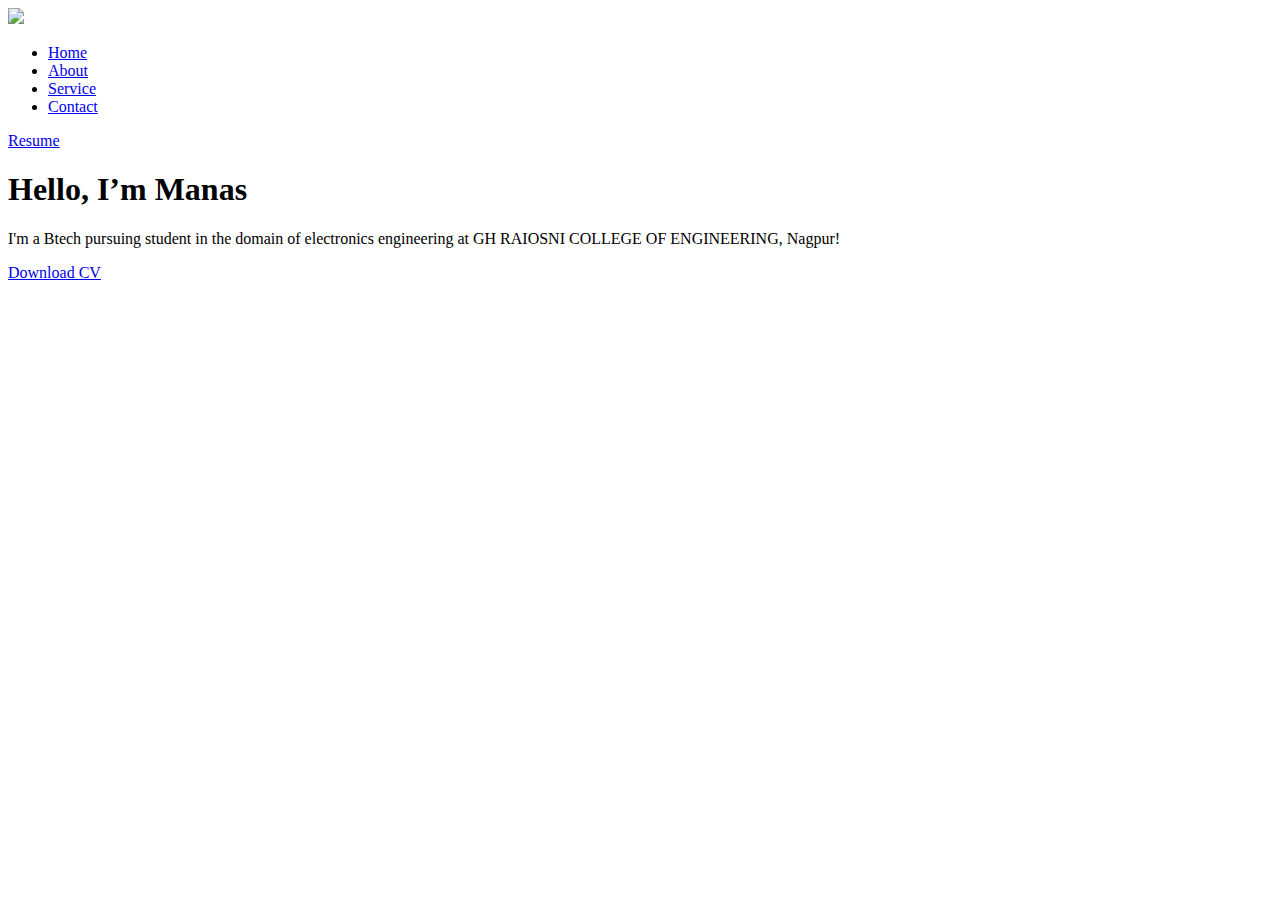
==== index.html @ b5d8506f "Create index.html" ====
<!DOCTYPE html>
<html lang="en">
<head>
  <meta charset="UTF-8" />
  <title>Personal Portfolio Website</title>
  <link rel="stylesheet" href="Styles.css" />
  <script>
    function openPicture() {
      window.open('IMG-20230325-WA0014.jpg', '_blank');
    }
  </script>
</head>
<body>
  <div class="hero">
    <nav>
      <img src="IMG-20230325-WA0014.jpg" class="logo" onclick="openPicture()" />
      <ul>
        <li><a href="index.html" onclick="openPage('Home')">Home</a></li>
        <li><a href="About.html" onclick="openPage('About')">About</a></li>
        <li><a href="Service.html" onclick="openPage('Service')">Service</a></li>
        <li><a href="contact.html" onclick="openPage('Contact')">Contact</a></li>
      </ul>
      <a href="Manas-sawarkar-1684901641961.pdf" class="btn">Resume</a>
    </nav>
    <div class="content">
      <h1>Hello, I’m <span>Manas</span></h1>
      <p>
        I'm a Btech pursuing student in the domain of electronics engineering at GH RAIOSNI COLLEGE OF ENGINEERING, Nagpur!
      </p>
      <a href="Manas-sawarkar-1684901641961.pdf" class="btn">Download CV</a>
    </div>
  </div>
</body>
</html>
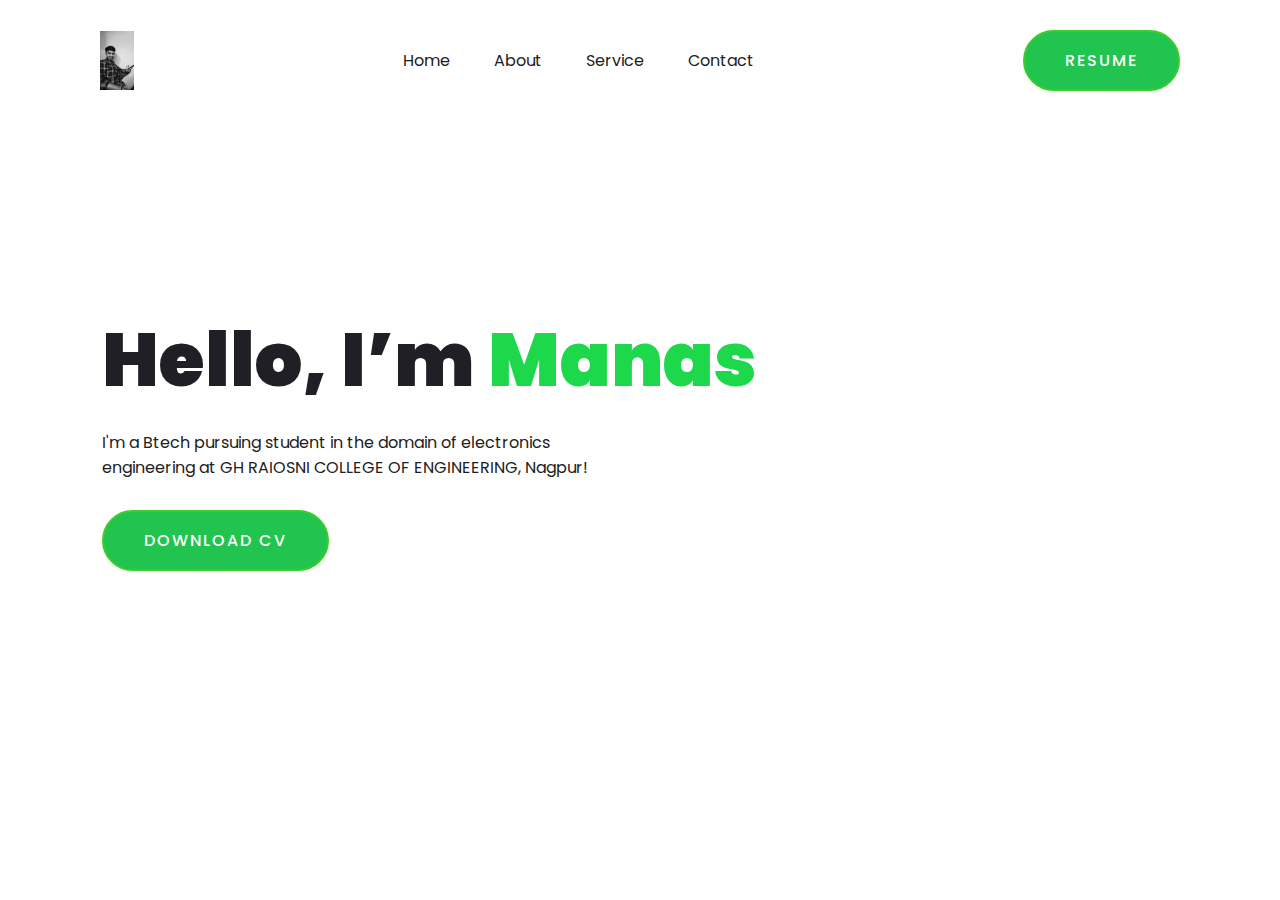
==== commit 4cbcbea9: "Add files via upload" ====
--- a/index.html
+++ b/index.html
@@ -1,34 +1,34 @@
-<!DOCTYPE html>
-<html lang="en">
-<head>
-  <meta charset="UTF-8" />
-  <title>Personal Portfolio Website</title>
-  <link rel="stylesheet" href="Styles.css" />
-  <script>
-    function openPicture() {
-      window.open('IMG-20230325-WA0014.jpg', '_blank');
-    }
-  </script>
-</head>
-<body>
-  <div class="hero">
-    <nav>
-      <img src="IMG-20230325-WA0014.jpg" class="logo" onclick="openPicture()" />
-      <ul>
-        <li><a href="index.html" onclick="openPage('Home')">Home</a></li>
-        <li><a href="About.html" onclick="openPage('About')">About</a></li>
-        <li><a href="Service.html" onclick="openPage('Service')">Service</a></li>
-        <li><a href="contact.html" onclick="openPage('Contact')">Contact</a></li>
-      </ul>
-      <a href="Manas-sawarkar-1684901641961.pdf" class="btn">Resume</a>
-    </nav>
-    <div class="content">
-      <h1>Hello, I’m <span>Manas</span></h1>
-      <p>
-        I'm a Btech pursuing student in the domain of electronics engineering at GH RAIOSNI COLLEGE OF ENGINEERING, Nagpur!
-      </p>
-      <a href="Manas-sawarkar-1684901641961.pdf" class="btn">Download CV</a>
-    </div>
-  </div>
-</body>
-</html>
+<!DOCTYPE html>
+<html lang="en">
+<head>
+  <meta charset="UTF-8" />
+  <title>Personal Portfolio Website</title>
+  <link rel="stylesheet" href="Styles.css" />
+  <script>
+    function openPicture() {
+      window.open('IMG-20230325-WA0014.jpg', '_blank');
+    }
+  </script>
+</head>
+<body>
+  <div class="hero">
+    <nav>
+      <img src="IMG-20230325-WA0014.jpg" class="logo" onclick="openPicture()" />
+      <ul>
+        <li><a href="index.html" onclick="openPage('Home')">Home</a></li>
+        <li><a href="About.html" onclick="openPage('About')">About</a></li>
+        <li><a href="Service.html" onclick="openPage('Service')">Service</a></li>
+        <li><a href="contact.html" onclick="openPage('Contact')">Contact</a></li>
+      </ul>
+      <a href="Manas-sawarkar-1684901641961.pdf" class="btn">Resume</a>
+    </nav>
+    <div class="content">
+      <h1>Hello, I’m <span>Manas</span></h1>
+      <p>
+        I'm a Btech pursuing student in the domain of electronics engineering at GH RAIOSNI COLLEGE OF ENGINEERING, Nagpur!
+      </p>
+      <a href="Manas-sawarkar-1684901641961.pdf" class="btn">Download CV</a>
+    </div>
+  </div>
+</body>
+</html>
--- a/Styles.css
+++ b/Styles.css
@@ -0,0 +1,109 @@
+@import url("https://fonts.googleapis.com/css2?family=Poppins:wght@400;500;600;700&display=swap");
+
+* {
+  margin: 0;
+  padding: 0;
+  box-sizing: border-box;
+  font-family: "Poppins", sans-serif;
+}
+a {
+  text-decoration: none;
+}
+.hero {
+  width: 100%;
+  height: 100vh;
+  background: url(img/bg.png);
+  background-size: cover;
+}
+nav {
+  display: flex;
+  align-items: center;
+  justify-content: space-between;
+  padding: 30px 100px;
+}
+.logo {
+  max-height: 60px;
+}
+nav ul li {
+  list-style: none;
+  display: inline-block;
+  padding: 10px 20px;
+}
+nav ul li a {
+  color: #1d1d24;
+  position: relative;
+  padding: 5px 0;
+}
+nav ul li a:hover {
+  color: #26d12c;
+}
+nav ul li a:after {
+  content: "";
+  position: absolute;
+  left: 0;
+  width: 0;
+  height: 3px;
+  background: #1dc639;
+  transition: 0.3s;
+  bottom: 0;
+}
+nav ul li a:hover:after {
+  width: 100%;
+}
+.btn {
+  color: #fff;
+  font-size: 16px;
+  text-transform: uppercase;
+  letter-spacing: 2px;
+  padding: 16px 40px;
+  border-radius: 500px;
+  display: inline-block;
+  font-weight: 500;
+  transition: all 0.4s ease-in-out;
+  background-size: 152% 100%;
+  background: #22c450;
+  border: 2px solid #3ace26;
+}
+.btn:hover {
+  background: transparent;
+  border-color: #0dcb36;
+  color: #47fd99;
+}
+.content {
+  position: absolute;
+  top: 35%;
+  left: 8%;
+}
+.content .title {
+  color: #0a0a0a;
+  font-size: 15px;
+  text-transform: uppercase;
+  letter-spacing: 4px;
+  display: inline-block;
+  margin-bottom: 20px;
+  background: linear-gradient(
+    120deg,
+    #1c99fe 20.69%,
+    #7644ff 50.19%,
+    #16c64a 79.69%
+  );
+  -webkit-background-clip: text;
+  -webkit-text-fill-color: transparent;
+}
+.content h1 {
+  color: #1f1f25;
+  font-size: 75px;
+  font-weight: 900;
+  line-height: 90px;
+  text-transform: inherit;
+  width: 70%;
+}
+.content h1 span {
+  color: #1dd84b;
+}
+.content p {
+  width: 55%;
+  color: #202020;
+  margin-top: 25px;
+  margin-bottom: 30px;
+}